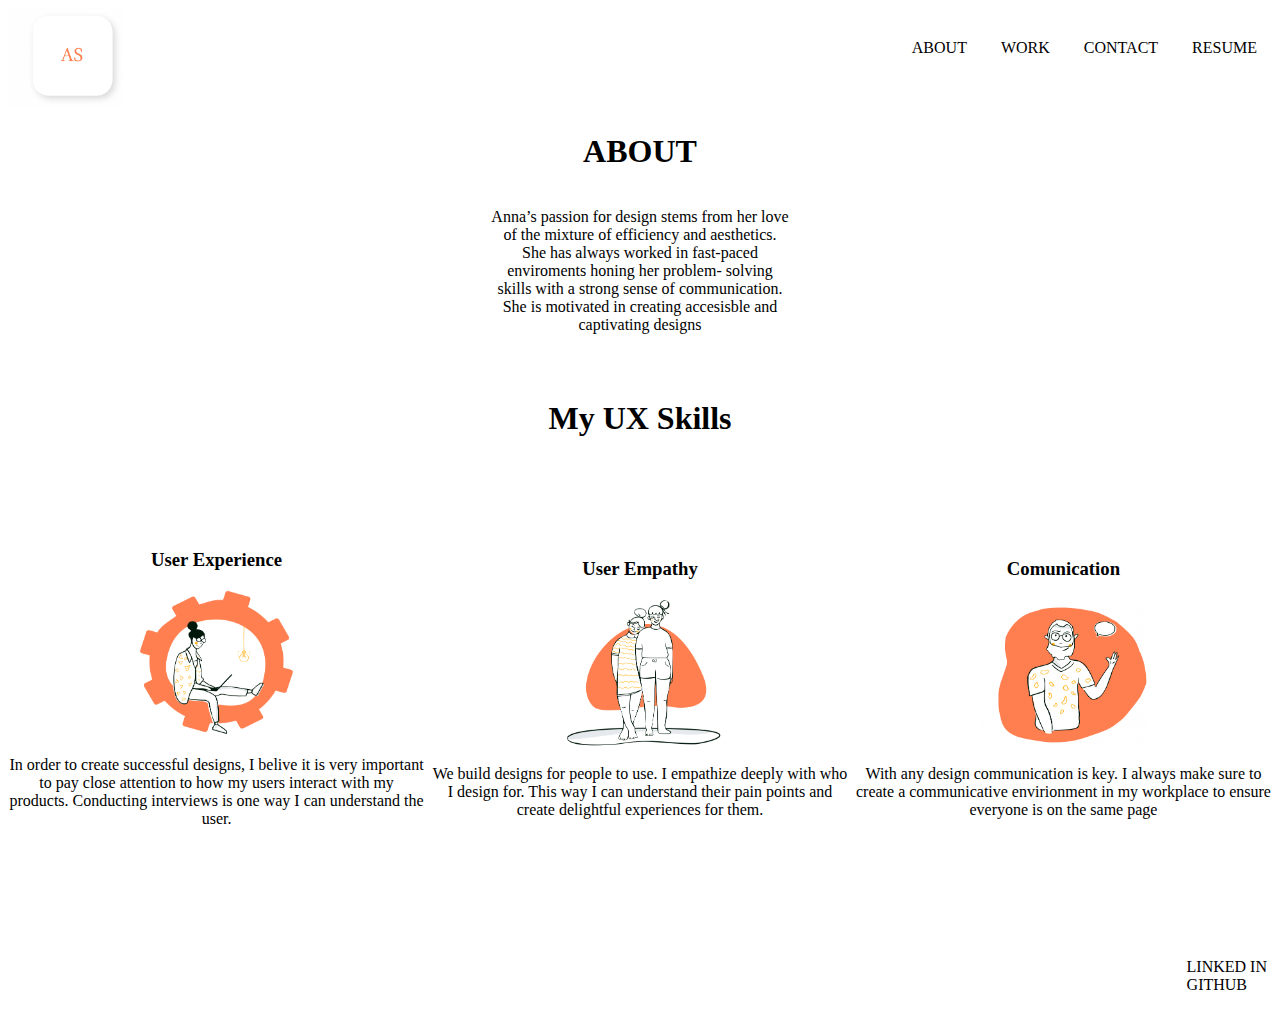
==== My_Skills/index.html @ e62346d5 "commit" ====
<!DOCTYPE html>
<html lang="en">
<head>
    <meta charset="UTF-8">
    <meta name="viewport" content="width=device-width, initial-scale=1.0">
    <link rel="stylesheet" href="style.css">
    <title>Document</title>
</head>
<body>
    <nav>
        <img id="logo" src="images/AS logo.png">
        <ul>
            <li>ABOUT</li>
            <li>WORK</li>
            <li>CONTACT</li>
            <li>RESUME</li>
        </ul>
    </nav>
    <section class="about">
        <h1>ABOUT</h1>
        <p>Anna’s passion for design stems from her love of the mixture of efficiency and aesthetics. She has always worked in fast-paced enviroments honing her problem- solving skills with a strong sense of communication.  She is motivated in creating accesisble and captivating designs</p>
    </section>
    <section class=mySkills>
        <h1 class="title">My UX Skills</h1>
        <div class="flexContainer">
            <div class="column">
                <h3>User Experience</h3>
                <img class=image src="images/userExperience.png">
                <p>In order to create successful designs, I belive it is very important to pay close attention to how my users interact with my products. Conducting interviews is one way I can understand the user.</p>
            </div>
            <div class="column">
                <h3>User Empathy</h3>
                <img class=image src="images/userEmpathy.png">
                <p>We build designs for people to use. I empathize deeply with who I design for. This way I can understand their pain points and create delightful experiences for them.</p>
            </div>
            <div class="column">
                <h3>Comunication</h3>
                <img class= image src="images/communication.png" alt="communication">
                <p>With any design communication is key. I always make sure to create a communicative envirionment in my workplace to ensure everyone is on the same page</p>
            </div>
        </div>
    </section>
    <footer>
        <ul>
            <li>LINKED IN</li>
            <li>GITHUB</li>
        </ul>
    </footer>
</body>
</html>
---- My_Skills/style.css ----
.flexContainer{
display: flex;
width: 100%;
height: 500px;
justify-content: space-between;
} 
.title{
    display: flex;
    margin: auto;
    justify-content: center;
    margin-top: 50px;
}
#logo{
    height: 100px;
}
.image{
height: 150px;
} 
nav ul{
float: right;
}

nav li{
    display: inline-block;
    padding: 15px 15px;
}
footer{
    float: right;
    padding: 5px;
} 
footer ul{
    list-style: none;
}
.column{
   display: flex;
   grid-template-rows: 3;
   grid-template-columns: 1;
   flex-direction: column;
   width: 33%;
justify-content: center;
   align-items: center;
   text-align: center;
} 
.about{
    display: flex;
    flex-direction: column;
    align-content: center;
    justify-content: center;
    width: 300px;
    margin: auto;
    text-align: center;
    box-shadow: 5px;
} 
@media only screen and (max-width: 600){
    .flexContainer{
    flex-direction: column;
}
}
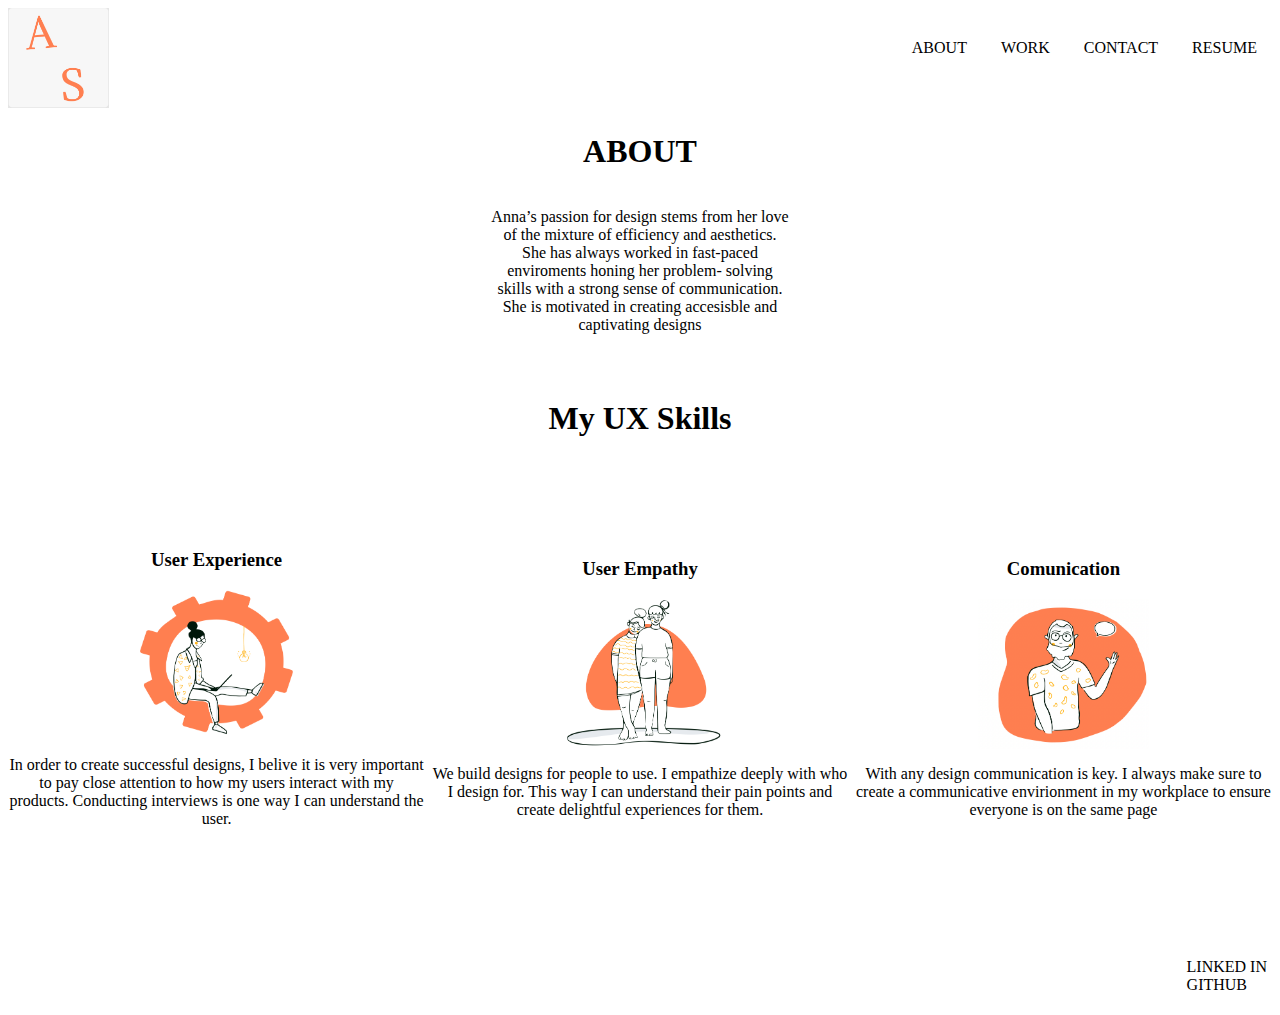
==== commit cf320017: "changes" ====
--- a/My_Skills/index.html
+++ b/My_Skills/index.html
@@ -8,7 +8,7 @@
 </head>
 <body>
     <nav>
-        <img id="logo" src="images/AS logo.png">
+        <img id="logo" src="images/Anna's logo.png">
         <ul>
             <li>ABOUT</li>
             <li>WORK</li>
